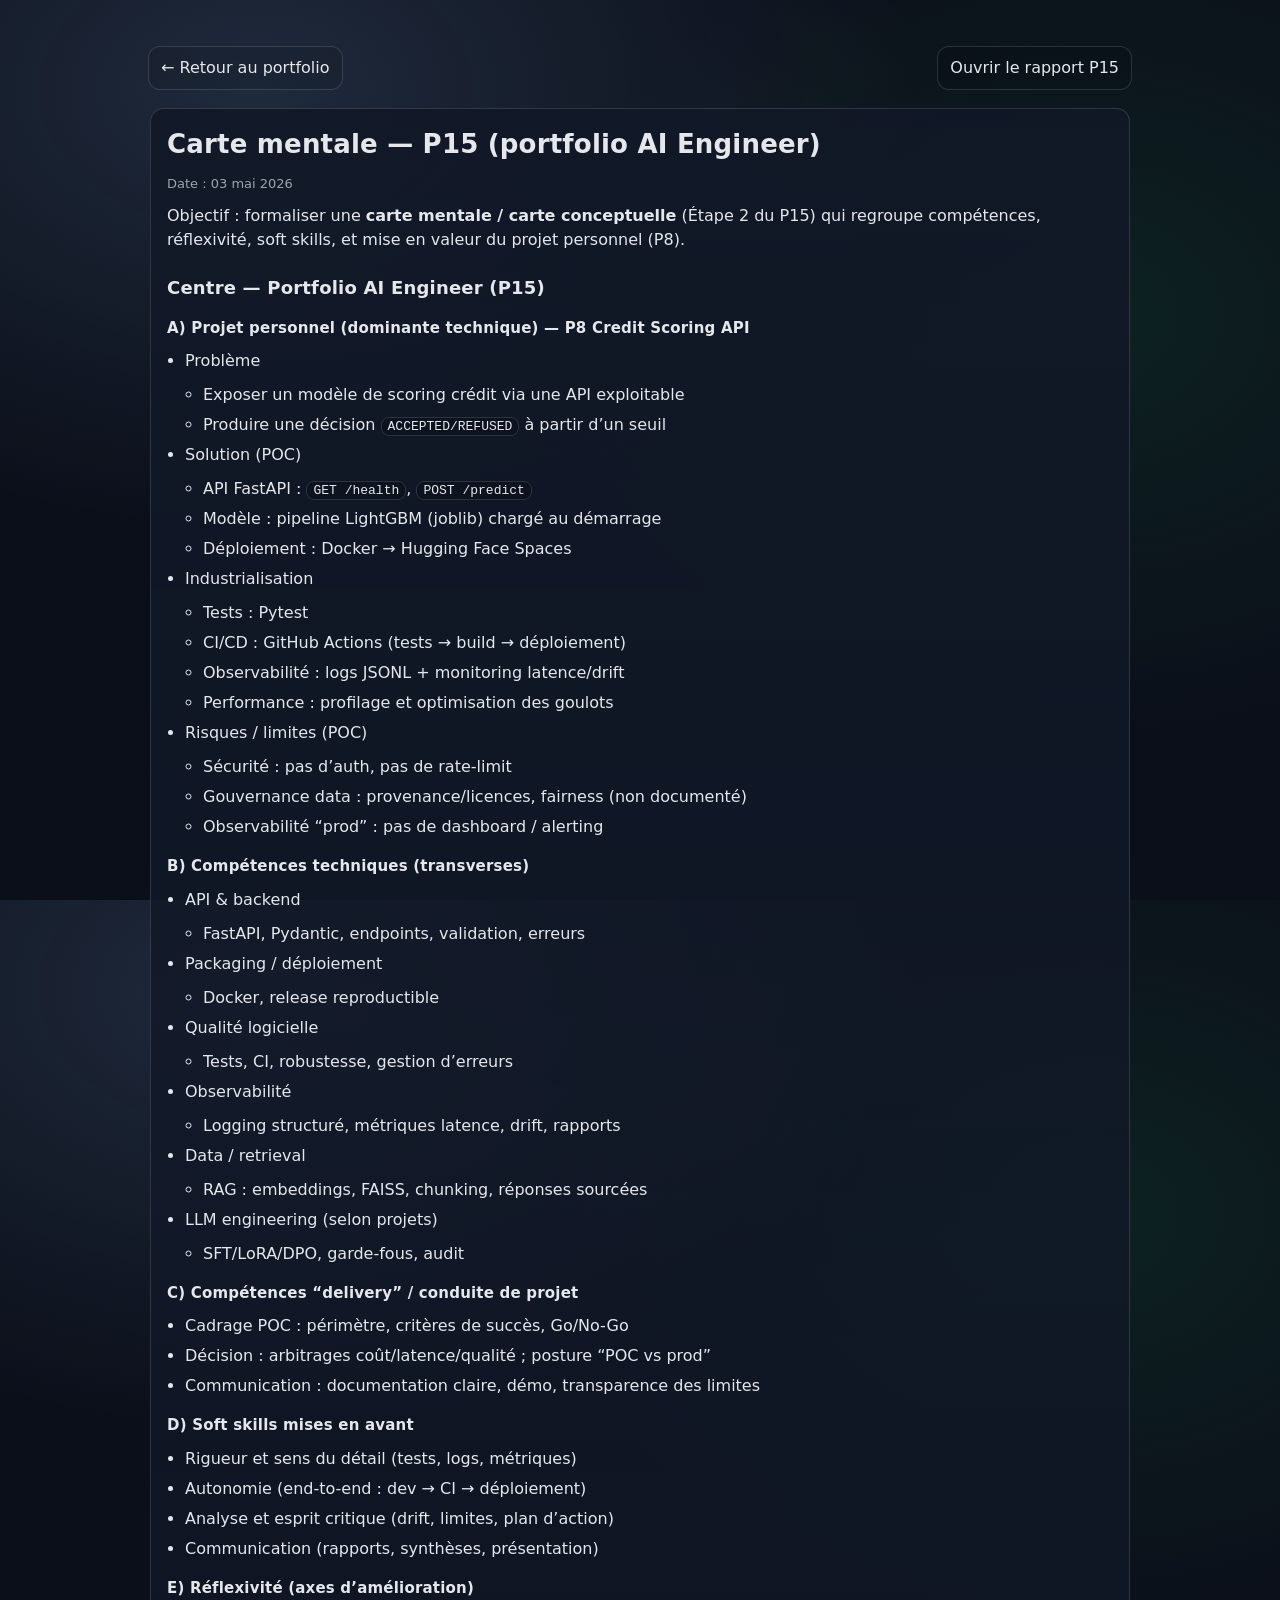
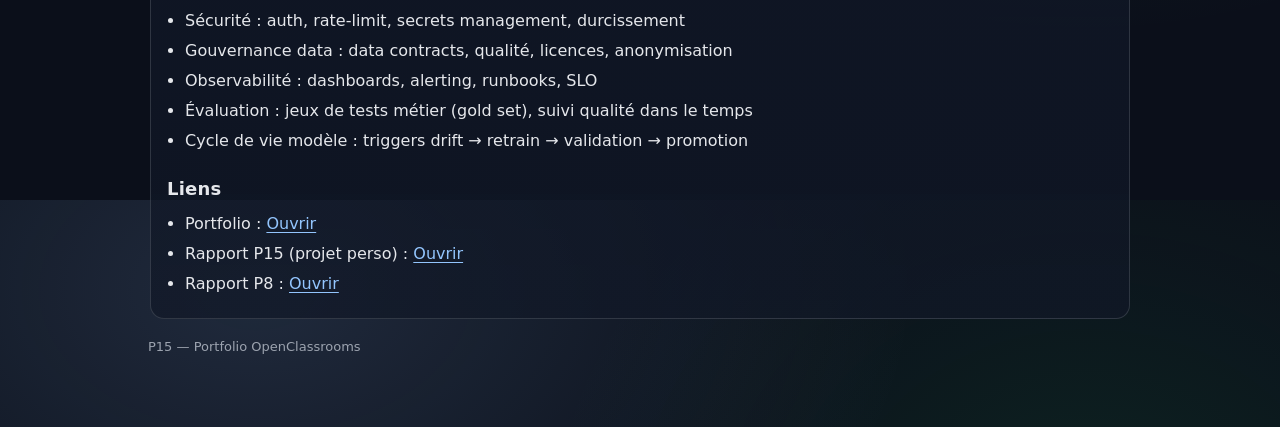
==== docs/rapports/carte_mentale_P15.html @ 7352f2d0 "Add P15 concept map and Step 1 transcripts" ====
<!doctype html>
<html lang="fr">
  <head>
    <meta charset="utf-8" />
    <meta name="viewport" content="width=device-width, initial-scale=1" />
    <title>Carte mentale — P15</title>
    <meta name="description" content="Carte mentale / carte conceptuelle du P15 (portfolio AI Engineer)" />
    <link rel="stylesheet" href="../style.css" />
    <style>
      article{max-width:980px;margin:0 auto}
      .topbar{display:flex;gap:10px;flex-wrap:wrap;align-items:center;justify-content:space-between;margin:18px 0}
      .topbar a{text-decoration:none}
      .doc h1{margin:0 0 6px;font-size:26px;letter-spacing:.2px}
      .doc h2{margin:22px 0 10px;font-size:18px;letter-spacing:.2px}
      .doc h3{margin:16px 0 8px;font-size:15px;letter-spacing:.2px}
      .doc p{margin:10px 0}
      .doc code{background:rgba(0,0,0,.18);border:1px solid var(--border);padding:1px 6px;border-radius:8px}
      .doc .meta{color:var(--muted);font-size:13px}
    </style>
  </head>
  <body>
    <div class="container">
      <div class="topbar">
        <a class="btn btn--ghost" href="../index.html">← Retour au portfolio</a>
        <a class="btn btn--ghost" href="./rapport_P15_projet_perso_credit_scoring.html">Ouvrir le rapport P15</a>
      </div>

      <article class="card doc">
        <h1>Carte mentale — P15 (portfolio AI Engineer)</h1>
        <p class="meta">Date : 03 mai 2026</p>

        <p>
          Objectif : formaliser une <strong>carte mentale / carte conceptuelle</strong> (Étape 2 du P15) qui regroupe compétences,
          réflexivité, soft skills, et mise en valeur du projet personnel (P8).
        </p>

        <h2>Centre — Portfolio AI Engineer (P15)</h2>

        <h3>A) Projet personnel (dominante technique) — P8 Credit Scoring API</h3>
        <ul>
          <li>
            Problème
            <ul>
              <li>Exposer un modèle de scoring crédit via une API exploitable</li>
              <li>Produire une décision <code>ACCEPTED/REFUSED</code> à partir d’un seuil</li>
            </ul>
          </li>
          <li>
            Solution (POC)
            <ul>
              <li>API FastAPI : <code>GET /health</code>, <code>POST /predict</code></li>
              <li>Modèle : pipeline LightGBM (joblib) chargé au démarrage</li>
              <li>Déploiement : Docker → Hugging Face Spaces</li>
            </ul>
          </li>
          <li>
            Industrialisation
            <ul>
              <li>Tests : Pytest</li>
              <li>CI/CD : GitHub Actions (tests → build → déploiement)</li>
              <li>Observabilité : logs JSONL + monitoring latence/drift</li>
              <li>Performance : profilage et optimisation des goulots</li>
            </ul>
          </li>
          <li>
            Risques / limites (POC)
            <ul>
              <li>Sécurité : pas d’auth, pas de rate-limit</li>
              <li>Gouvernance data : provenance/licences, fairness (non documenté)</li>
              <li>Observabilité “prod” : pas de dashboard / alerting</li>
            </ul>
          </li>
        </ul>

        <h3>B) Compétences techniques (transverses)</h3>
        <ul>
          <li>
            API &amp; backend
            <ul>
              <li>FastAPI, Pydantic, endpoints, validation, erreurs</li>
            </ul>
          </li>
          <li>
            Packaging / déploiement
            <ul>
              <li>Docker, release reproductible</li>
            </ul>
          </li>
          <li>
            Qualité logicielle
            <ul>
              <li>Tests, CI, robustesse, gestion d’erreurs</li>
            </ul>
          </li>
          <li>
            Observabilité
            <ul>
              <li>Logging structuré, métriques latence, drift, rapports</li>
            </ul>
          </li>
          <li>
            Data / retrieval
            <ul>
              <li>RAG : embeddings, FAISS, chunking, réponses sourcées</li>
            </ul>
          </li>
          <li>
            LLM engineering (selon projets)
            <ul>
              <li>SFT/LoRA/DPO, garde-fous, audit</li>
            </ul>
          </li>
        </ul>

        <h3>C) Compétences “delivery” / conduite de projet</h3>
        <ul>
          <li>Cadrage POC : périmètre, critères de succès, Go/No-Go</li>
          <li>Décision : arbitrages coût/latence/qualité ; posture “POC vs prod”</li>
          <li>Communication : documentation claire, démo, transparence des limites</li>
        </ul>

        <h3>D) Soft skills mises en avant</h3>
        <ul>
          <li>Rigueur et sens du détail (tests, logs, métriques)</li>
          <li>Autonomie (end-to-end : dev → CI → déploiement)</li>
          <li>Analyse et esprit critique (drift, limites, plan d’action)</li>
          <li>Communication (rapports, synthèses, présentation)</li>
        </ul>

        <h3>E) Réflexivité (axes d’amélioration)</h3>
        <ul>
          <li>Sécurité : auth, rate-limit, secrets management, durcissement</li>
          <li>Gouvernance data : data contracts, qualité, licences, anonymisation</li>
          <li>Observabilité : dashboards, alerting, runbooks, SLO</li>
          <li>Évaluation : jeux de tests métier (gold set), suivi qualité dans le temps</li>
          <li>Cycle de vie modèle : triggers drift → retrain → validation → promotion</li>
        </ul>

        <h2>Liens</h2>
        <ul>
          <li>Portfolio : <a href="../index.html">Ouvrir</a></li>
          <li>Rapport P15 (projet perso) : <a href="./rapport_P15_projet_perso_credit_scoring.html">Ouvrir</a></li>
          <li>Rapport P8 : <a href="./rapport_P8_credit_scoring.html">Ouvrir</a></li>
        </ul>
      </article>

      <footer class="small muted" style="margin-top:18px">P15 — Portfolio OpenClassrooms</footer>
    </div>
  </body>
</html>
---- docs/style.css ----
:root{
  --bg:#0b0f1a;
  --panel:#111827;
  --text:#e5e7eb;
  --muted:#9ca3af;
  --link:#93c5fd;
  --border:rgba(229,231,235,.15);
  --border-strong:rgba(229,231,235,.22);
  --ring:rgba(147,197,253,.35);
  --shadow: 0 18px 50px rgba(0,0,0,.35);
}
*{box-sizing:border-box}
html,body{height:100%}
html{scroll-behavior:smooth}
body{
  margin:0;
  font-family: system-ui, -apple-system, Segoe UI, Roboto, Ubuntu, Cantarell, Noto Sans, Arial, "Apple Color Emoji", "Segoe UI Emoji";
  background: radial-gradient(1200px 800px at 20% 10%, rgba(147,197,253,.15), transparent 55%),
              radial-gradient(900px 700px at 85% 35%, rgba(34,197,94,.10), transparent 60%),
              var(--bg);
  color:var(--text);
  line-height:1.5;
}
.container{max-width:1020px;margin:0 auto;padding:28px 18px 70px}
header{padding:18px 0 18px;border-bottom:1px solid var(--border)}

.brand{display:flex;align-items:center;justify-content:space-between;gap:14px;flex-wrap:wrap}
.brand__left{display:flex;align-items:center;gap:12px;min-width:260px}
.logo{
  width:44px;height:44px;border-radius:14px;
  border:1px solid var(--border);
  background: linear-gradient(180deg, rgba(147,197,253,.18), rgba(17,24,39,.65));
  box-shadow: var(--shadow);
  display:grid;place-items:center;
  font-weight:700;letter-spacing:.3px;
}
.brand h1{margin:0;font-size:26px;letter-spacing:.2px}
.brand p{margin:6px 0 0;color:var(--muted)}

nav{margin-top:14px;display:flex;flex-wrap:wrap;gap:10px}
nav a{
  color:var(--text);
  text-decoration:none;
  padding:7px 11px;
  border:1px solid var(--border);
  border-radius:999px;
  background: rgba(0,0,0,.10);
  transition: border-color .15s ease, transform .15s ease, background-color .15s ease;
}
nav a:hover{border-color:var(--border-strong);background:rgba(0,0,0,.20);transform:translateY(-1px)}
nav a:focus-visible{outline:2px solid var(--ring);outline-offset:2px}

.hero{margin-top:18px;display:grid;grid-template-columns:1fr;gap:14px}
@media (min-width:820px){.hero{grid-template-columns:1.25fr .75fr;align-items:stretch}}
.hero__title{margin:0;font-size:30px;letter-spacing:.2px}
@media (min-width:820px){.hero__title{font-size:34px}}
.hero__subtitle{margin:8px 0 0;color:var(--muted)}
.actions{display:flex;flex-wrap:wrap;gap:10px;margin-top:14px}
.btn{
  display:inline-flex;align-items:center;justify-content:center;
  gap:8px;
  padding:9px 12px;
  border-radius:12px;
  border:1px solid var(--border);
  background: rgba(147,197,253,.14);
  color:var(--text);
  text-decoration:none;
  transition: transform .15s ease, border-color .15s ease, background-color .15s ease;
}
.btn:hover{transform:translateY(-1px);border-color:var(--border-strong);background:rgba(147,197,253,.18)}
.btn--ghost{background:rgba(0,0,0,.10)}
.btn--ghost:hover{background:rgba(0,0,0,.20)}
.btn:focus-visible{outline:2px solid var(--ring);outline-offset:2px}

main{padding-top:22px}
section{margin:28px 0}
section h2{margin:0 0 12px;font-size:18px;letter-spacing:.2px}
.card{
  background: linear-gradient(180deg, rgba(17,24,39,.92), rgba(17,24,39,.72));
  border:1px solid var(--border);
  border-radius:14px;
  padding:16px;
  box-shadow: 0 0 0 rgba(0,0,0,0);
  transition: transform .15s ease, border-color .15s ease, box-shadow .15s ease;
}
.card:hover{transform:translateY(-2px);border-color:var(--border-strong);box-shadow: var(--shadow)}
.card:focus-within{border-color:var(--border-strong);box-shadow: 0 0 0 4px rgba(147,197,253,.12)}
.grid{display:grid;grid-template-columns:repeat(12,1fr);gap:14px}
.col-12{grid-column:span 12}
.col-6{grid-column:span 12}
@media (min-width:820px){.col-6{grid-column:span 6}}
.kv{display:grid;grid-template-columns:140px 1fr;gap:10px}
.kv div:first-child{color:var(--muted)}
a{color:var(--link);text-decoration-thickness: from-font; text-underline-offset: 3px}
ul{margin:10px 0 0;padding-left:18px}
li{margin:6px 0}
.badges{display:flex;flex-wrap:wrap;gap:8px;margin-top:10px}
.badge{font-size:12px;color:var(--text);border:1px solid var(--border);padding:4px 8px;border-radius:999px;background:rgba(0,0,0,.12)}
hr{border:0;border-top:1px solid var(--border);margin:18px 0}
footer{margin-top:28px;color:var(--muted);font-size:13px}
.small{font-size:13px;color:var(--muted)}
.notice{border-left:3px solid rgba(147,197,253,.6);padding-left:12px;color:var(--muted)}

.skills{display:grid;grid-template-columns:1fr;gap:10px;margin-top:12px}
@media (min-width:820px){.skills{grid-template-columns:1fr 1fr}}
.skill{display:grid;grid-template-columns:160px 1fr;gap:10px;align-items:center}
.skill__name{color:var(--text);font-size:13px}
.meter{height:10px;border-radius:999px;border:1px solid var(--border);background:rgba(0,0,0,.10);overflow:hidden}
.meter__fill{height:100%;background:rgba(147,197,253,.35)}
.skill__level{color:var(--muted);font-size:12px;margin-top:4px}

h3{margin:0 0 8px;font-size:16px;letter-spacing:.2px}
.muted{color:var(--muted)}
.mb-0{margin-bottom:0}
.mt-0{margin-top:0}

@media (prefers-reduced-motion: reduce){
  html{scroll-behavior:auto}
  .card,.btn,nav a{transition:none}
  .card:hover,.btn:hover,nav a:hover{transform:none}
}
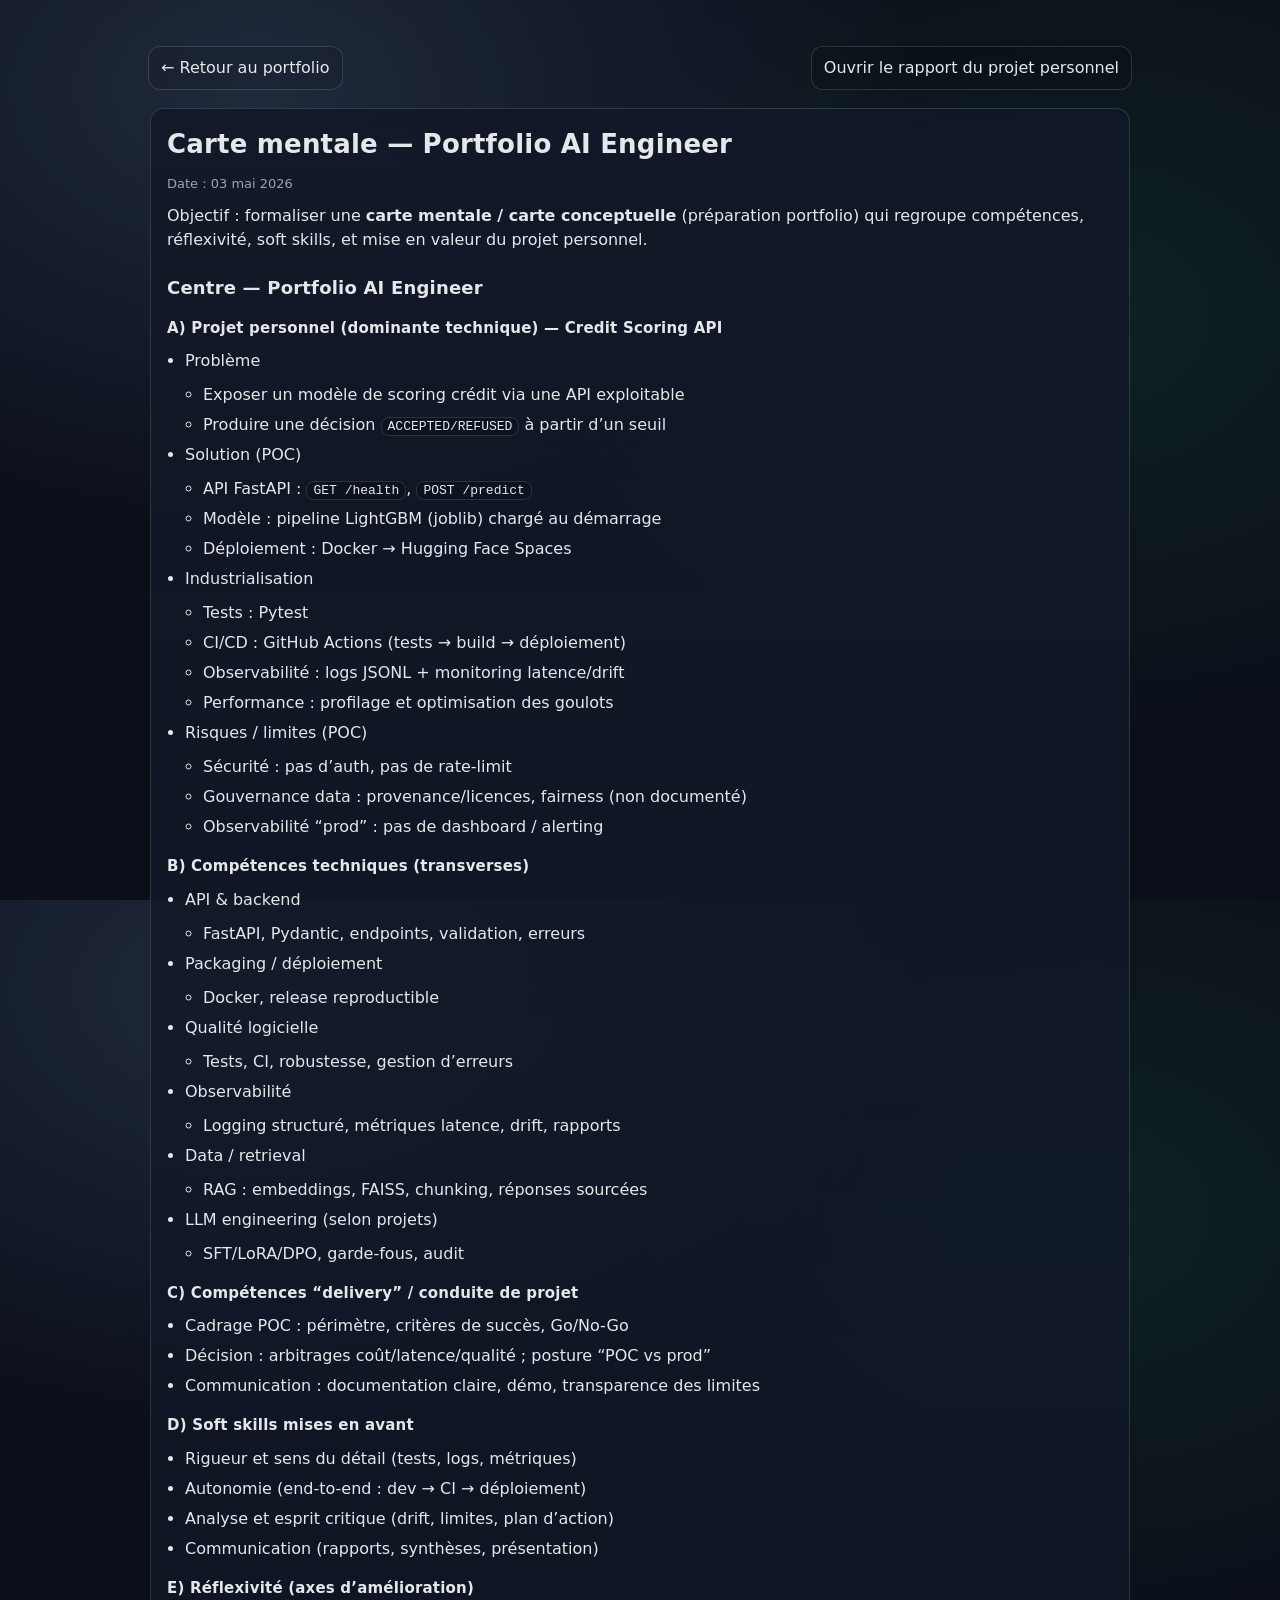
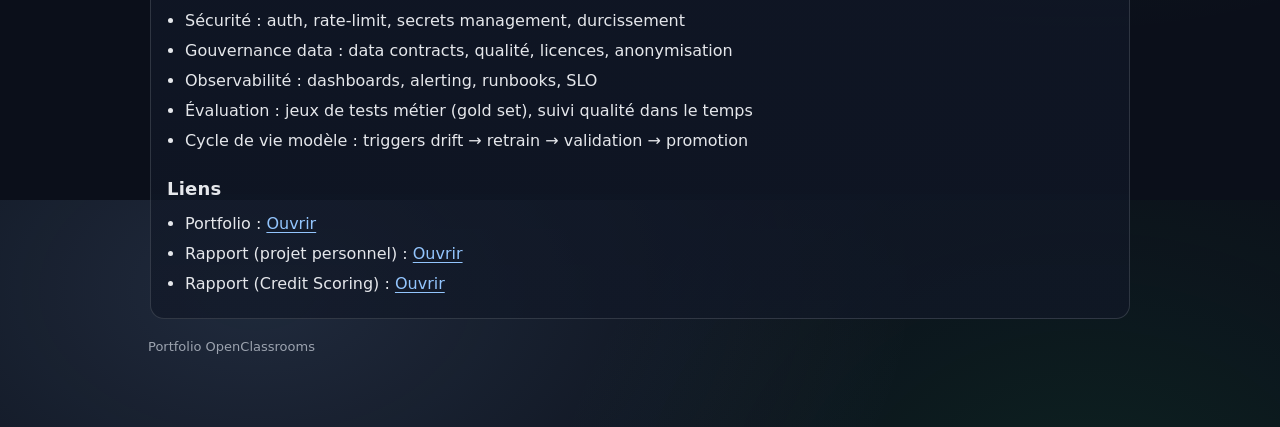
==== commit f1ba7c7b: "chore(portfolio): remove TBD and OC project numbers" ====
--- a/docs/rapports/carte_mentale_P15.html
+++ b/docs/rapports/carte_mentale_P15.html
@@ -3,8 +3,8 @@
   <head>
     <meta charset="utf-8" />
     <meta name="viewport" content="width=device-width, initial-scale=1" />
-    <title>Carte mentale — P15</title>
-    <meta name="description" content="Carte mentale / carte conceptuelle du P15 (portfolio AI Engineer)" />
+    <title>Carte mentale — Portfolio AI Engineer</title>
+    <meta name="description" content="Carte mentale / carte conceptuelle (portfolio AI Engineer)" />
     <link rel="stylesheet" href="../style.css" />
     <style>
       article{max-width:980px;margin:0 auto}
@@ -22,21 +22,21 @@
     <div class="container">
       <div class="topbar">
         <a class="btn btn--ghost" href="../index.html">← Retour au portfolio</a>
-        <a class="btn btn--ghost" href="./rapport_P15_projet_perso_credit_scoring.html">Ouvrir le rapport P15</a>
+        <a class="btn btn--ghost" href="./rapport_P15_projet_perso_credit_scoring.html">Ouvrir le rapport du projet personnel</a>
       </div>
 
       <article class="card doc">
-        <h1>Carte mentale — P15 (portfolio AI Engineer)</h1>
+        <h1>Carte mentale — Portfolio AI Engineer</h1>
         <p class="meta">Date : 03 mai 2026</p>
 
         <p>
-          Objectif : formaliser une <strong>carte mentale / carte conceptuelle</strong> (Étape 2 du P15) qui regroupe compétences,
-          réflexivité, soft skills, et mise en valeur du projet personnel (P8).
+          Objectif : formaliser une <strong>carte mentale / carte conceptuelle</strong> (préparation portfolio) qui regroupe compétences,
+          réflexivité, soft skills, et mise en valeur du projet personnel.
         </p>
 
-        <h2>Centre — Portfolio AI Engineer (P15)</h2>
+        <h2>Centre — Portfolio AI Engineer</h2>
 
-        <h3>A) Projet personnel (dominante technique) — P8 Credit Scoring API</h3>
+        <h3>A) Projet personnel (dominante technique) — Credit Scoring API</h3>
         <ul>
           <li>
             Problème
@@ -139,12 +139,12 @@
         <h2>Liens</h2>
         <ul>
           <li>Portfolio : <a href="../index.html">Ouvrir</a></li>
-          <li>Rapport P15 (projet perso) : <a href="./rapport_P15_projet_perso_credit_scoring.html">Ouvrir</a></li>
-          <li>Rapport P8 : <a href="./rapport_P8_credit_scoring.html">Ouvrir</a></li>
+          <li>Rapport (projet personnel) : <a href="./rapport_P15_projet_perso_credit_scoring.html">Ouvrir</a></li>
+          <li>Rapport (Credit Scoring) : <a href="./rapport_P8_credit_scoring.html">Ouvrir</a></li>
         </ul>
       </article>
 
-      <footer class="small muted" style="margin-top:18px">P15 — Portfolio OpenClassrooms</footer>
+      <footer class="small muted" style="margin-top:18px">Portfolio OpenClassrooms</footer>
     </div>
   </body>
 </html>
